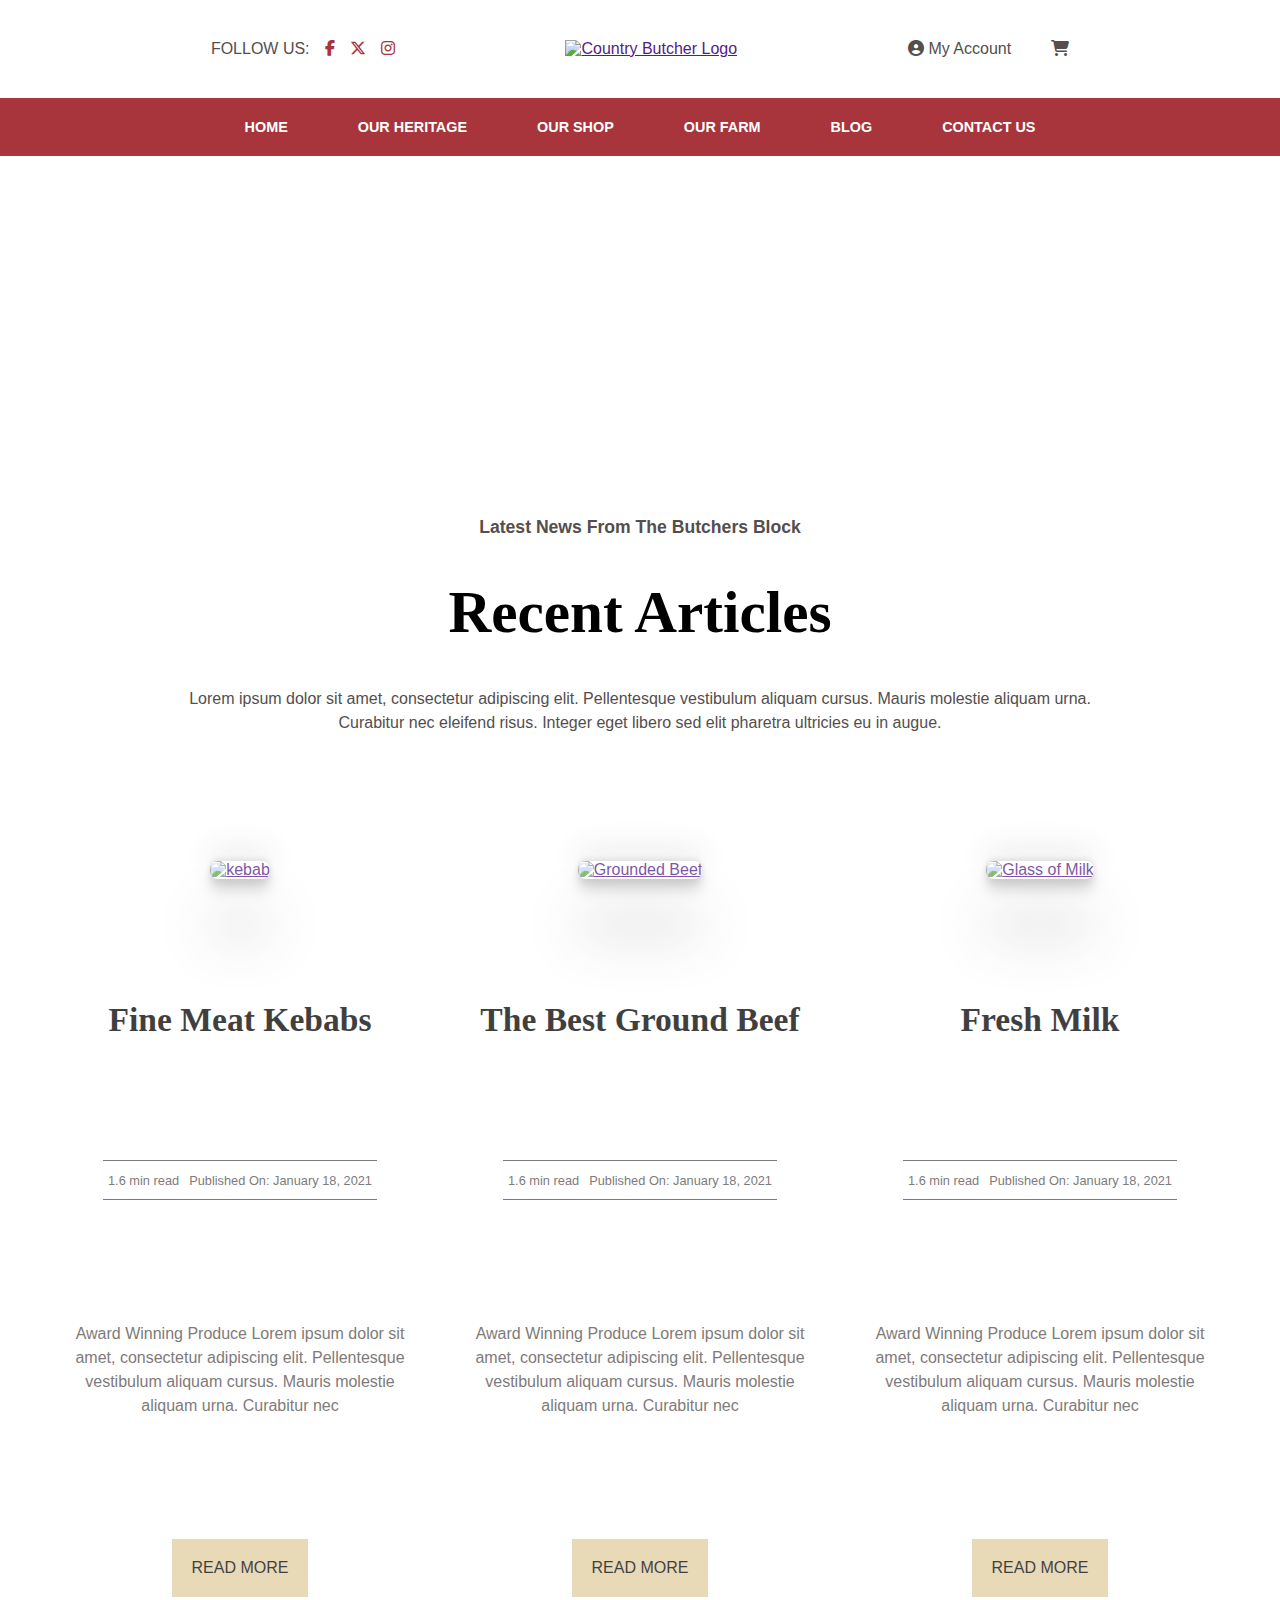
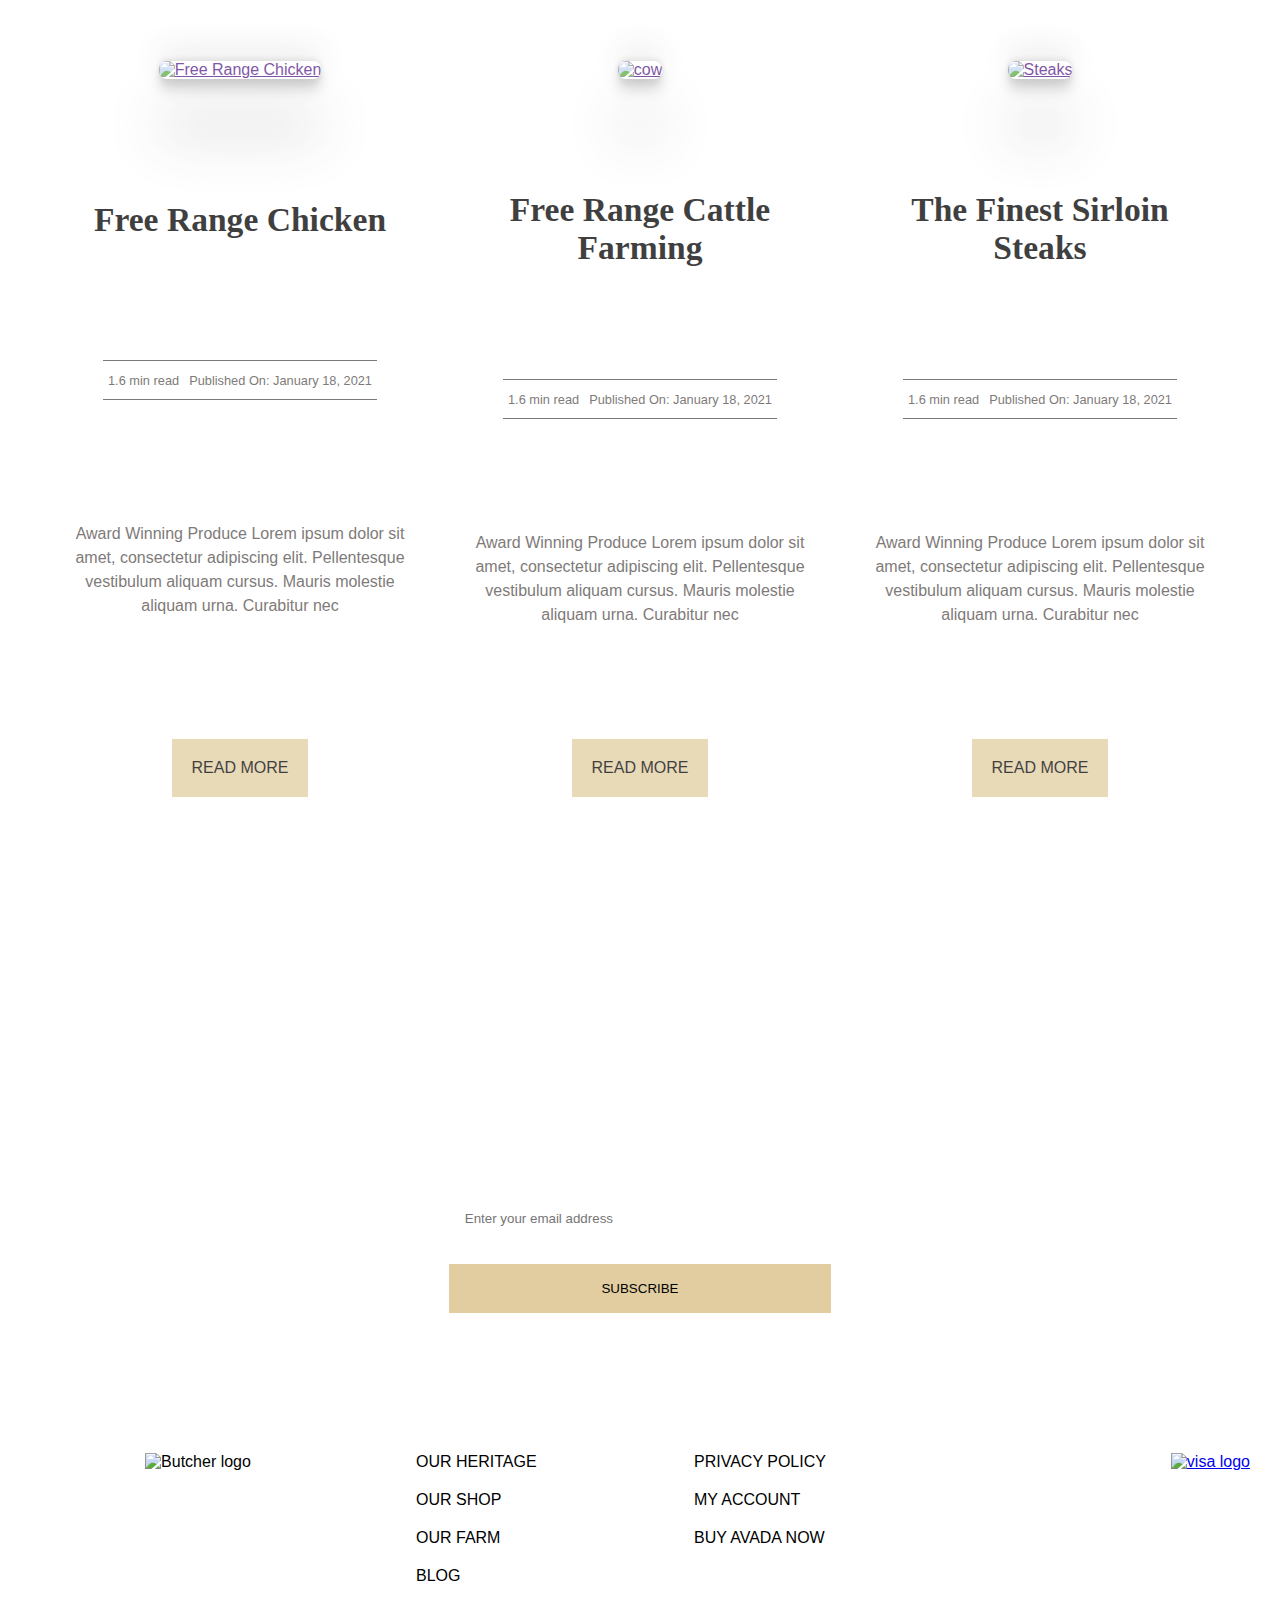
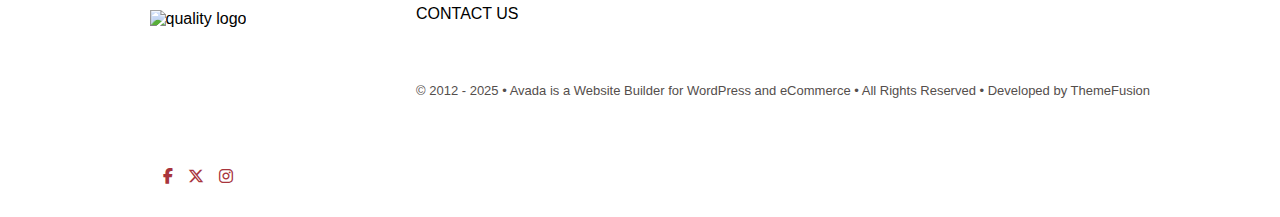
==== pages/blog.html @ 516064a2 "blog page added" ====
<!DOCTYPE html>
<html lang="en">
  <head>
    <meta charset="UTF-8" />
    <meta name="viewport" content="width=device-width, initial-scale=1.0" />
    <title>Blog - Avada Country Butcher</title>
    <link rel="stylesheet" href="../styles/animations.css" />
    <link rel="stylesheet" href="../styles/common.css" />
    <link rel="stylesheet" href="../styles/blog.css" />
    <link
      rel="stylesheet"
      href="https://cdnjs.cloudflare.com/ajax/libs/font-awesome/6.7.2/css/all.min.css"
    />
    <link rel="icon" href="../assets/country-butcher-fav.png" />
  </head>
  <body>
    <header class="main-header">
      <div class="header-social-section l2r animated">
        <span>FOLLOW US:</span>
        <div class="header-social-icons">
          <a href="" target="_blank"
            ><i class="fa-brands fa-facebook-f"></i>
          </a>
          <a href="" target="_blank"><i class="fa-brands fa-x-twitter"></i></a>
          <a href="" target="_blank"><i class="fa-brands fa-instagram"></i></a>
        </div>
      </div>
      <div class="header-logo t2b animated">
        <a href="">
          <img
            src="https://avada.website/country-butcher/wp-content/uploads/sites/154/2021/01/countrybutcher-logo@1x.png"
            alt="Country Butcher Logo"
          />
        </a>
      </div>
      <div class="header-account-cart r2l animated">
        <a href=""
          ><i class="fa fa-user-circle" aria-hidden="true"></i> My Account</a
        >
        <a href=""><i class="fa fa-shopping-cart" aria-hidden="true"></i></a>
      </div>
    </header>
    <nav class="navbar" id="navbar">
      <button class="menu-toggle"><i class="fa-solid fa-bars"></i></button>
      <ul class="nav-links b2t animated">
        <li><a href="#">HOME</a></li>
        <li><a href="#">OUR HERITAGE</a></li>
        <li><a href="#">OUR SHOP</a></li>
        <li><a href="#">OUR FARM</a></li>
        <li><a href="#">BLOG</a></li>
        <li><a href="#">CONTACT US</a></li>
      </ul>
    </nav>
    <main>
      <div class="hero">
        <div class="hero-content t2b animated">
          <span>Blog</span>
        </div>
      </div>
      <div class="article">
        <div class="text-wrapper">
          <span>Latest News From The Butchers Block</span>
          <strong>Recent Articles</strong>
          <p>
            Lorem ipsum dolor sit amet, consectetur adipiscing elit.
            Pellentesque vestibulum aliquam cursus. Mauris molestie aliquam
            urna. Curabitur nec eleifend risus. Integer eget libero sed elit
            pharetra ultricies eu in augue.
          </p>
        </div>
        <div class="items-wrapper">
          <div class="item item1">
            <div class="image-wrapper">
              <a href=""
                ><img
                  src="https://avada.website/country-butcher/wp-content/uploads/sites/154/2021/01/fine-meat-kebabs-400x300.jpg"
                  alt="kebab"
              /></a>
            </div>
            <a href="" class="title">Fine Meat Kebabs</a>
            <div class="info">
              <span class="time">1.6 min read</span
              ><span class="date">Published On: January 18, 2021</span>
            </div>
            <p>
              Award Winning Produce Lorem ipsum dolor sit amet, consectetur
              adipiscing elit. Pellentesque vestibulum aliquam cursus. Mauris
              molestie aliquam urna. Curabitur nec
            </p>
            <a href="" class="read-more">READ MORE</a>
          </div>
          <div class="item item2">
            <div class="image-wrapper">
              <a href=""
                ><img
                  src="https://avada.website/country-butcher/wp-content/uploads/sites/154/2021/01/best-ground-beef-400x300.jpg"
                  alt="Grounded Beef"
              /></a>
            </div>
            <a href="" class="title">The Best Ground Beef</a>
            <div class="info">
              <span class="time">1.6 min read</span
              ><span class="date">Published On: January 18, 2021</span>
            </div>
            <p>
              Award Winning Produce Lorem ipsum dolor sit amet, consectetur
              adipiscing elit. Pellentesque vestibulum aliquam cursus. Mauris
              molestie aliquam urna. Curabitur nec
            </p>
            <a href="" class="read-more">READ MORE</a>
          </div>
          <div class="item item3">
            <div class="image-wrapper">
              <a href=""
                ><img
                  src="https://avada.website/country-butcher/wp-content/uploads/sites/154/2021/01/fresh-milk-400x300.jpg"
                  alt="Glass of Milk"
              /></a>
            </div>
            <a href="" class="title">Fresh Milk</a>
            <div class="info">
              <span class="time">1.6 min read</span
              ><span class="date">Published On: January 18, 2021</span>
            </div>
            <p>
              Award Winning Produce Lorem ipsum dolor sit amet, consectetur
              adipiscing elit. Pellentesque vestibulum aliquam cursus. Mauris
              molestie aliquam urna. Curabitur nec
            </p>
            <a href="" class="read-more">READ MORE</a>
          </div>
          <div class="item item4">
            <div class="image-wrapper">
              <a href=""
                ><img
                  src="https://avada.website/country-butcher/wp-content/uploads/sites/154/2021/01/organic-free-range-chicken-400x300.jpg"
                  alt="Free Range Chicken"
              /></a>
            </div>
            <a href="" class="title">Free Range Chicken</a>
            <div class="info">
              <span class="time">1.6 min read</span
              ><span class="date">Published On: January 18, 2021</span>
            </div>
            <p>
              Award Winning Produce Lorem ipsum dolor sit amet, consectetur
              adipiscing elit. Pellentesque vestibulum aliquam cursus. Mauris
              molestie aliquam urna. Curabitur nec
            </p>
            <a href="" class="read-more">READ MORE</a>
          </div>
          <div class="item item5">
            <div class="image-wrapper">
              <a href=""
                ><img
                  src="https://avada.website/country-butcher/wp-content/uploads/sites/154/2021/01/cattle-farming-400x300.jpg"
                  alt="cow"
              /></a>
            </div>
            <a href="" class="title">Free Range Cattle Farming</a>
            <div class="info">
              <span class="time">1.6 min read</span
              ><span class="date">Published On: January 18, 2021</span>
            </div>
            <p>
              Award Winning Produce Lorem ipsum dolor sit amet, consectetur
              adipiscing elit. Pellentesque vestibulum aliquam cursus. Mauris
              molestie aliquam urna. Curabitur nec
            </p>
            <a href="" class="read-more">READ MORE</a>
          </div>
          <div class="item item6">
            <div class="image-wrapper">
              <a href=""
                ><img
                  src="https://avada.website/country-butcher/wp-content/uploads/sites/154/2021/01/sirloin-steak-400x300.jpg"
                  alt="Steaks"
              /></a>
            </div>
            <a href="" class="title">The Finest Sirloin Steaks</a>
            <div class="info">
              <span class="time">1.6 min read</span
              ><span class="date">Published On: January 18, 2021</span>
            </div>
            <p>
              Award Winning Produce Lorem ipsum dolor sit amet, consectetur
              adipiscing elit. Pellentesque vestibulum aliquam cursus. Mauris
              molestie aliquam urna. Curabitur nec
            </p>
            <a href="" class="read-more">READ MORE</a>
          </div>
        </div>
      </div>
      <div class="main-newsletter">
        <div class="texts t2b animated">
          <span>Fresh Offers In Your Inbox</span>
          <strong>Weekly Newsletter</strong>
          <p>
            Lorem ipsum dolor sit amet, consectetur adipiscing elit.
            Pellentesque vestibulum aliquam cursus. Mauris molestie aliquam
            urna. Curabitur nec eleifend risus.
          </p>
        </div>
        <div class="form-wrapper l2r animated">
          <form action="">
            <div class="form-control">
              <input type="email" placeholder="Enter your email address" />
            </div>
            <div class="form-control">
              <button type="submit">SUBSCRIBE</button>
            </div>
          </form>
        </div>
      </div>
    </main>
    <footer class="footer">
      <div class="footer-wrapper">
        <div class="wrap1 t2b animated">
          <div class="icons">
            <div class="logo1">
              <img
                src="https://avada.website/country-butcher/wp-content/uploads/sites/154/2021/01/countrybutcher-logo@1x.png"
                alt="Butcher logo"
              />
            </div>
            <div class="logo2">
              <img
                src="https://avada.website/country-butcher/wp-content/uploads/sites/154/2021/01/quality-badges.jpg"
                alt="quality logo"
              />
            </div>
            <div class="logo3">
              <div class="header-social-icons">
                <a href="" target="_blank"
                  ><i class="fa-brands fa-facebook-f"></i>
                </a>
                <a href="" target="_blank"
                  ><i class="fa-brands fa-x-twitter"></i
                ></a>
                <a href="" target="_blank"
                  ><i class="fa-brands fa-instagram"></i
                ></a>
              </div>
            </div>
          </div>
        </div>
        <div class="wrap2 r2l animated">
          <div class="inner-wrapper">
            <div class="links-container">
              <div class="links-wrapper1">
                <ul class="footer-links">
                  <li><a href="#">OUR HERITAGE</a></li>
                  <li><a href="#">OUR SHOP</a></li>
                  <li><a href="#">OUR FARM</a></li>
                  <li><a href="#">BLOG</a></li>
                  <li><a href="#">CONTACT US</a></li>
                </ul>
              </div>
              <div class="links-wrapper2">
                <ul class="footer-links">
                  <li><a href="#">PRIVACY POLICY</a></li>
                  <li><a href="#">MY ACCOUNT</a></li>
                  <li><a href="#">BUY AVADA NOW</a></li>
                </ul>
              </div>
              <div class="links-wrapper3">
                <a href="#"
                  ><img
                    src="https://avada.website/country-butcher/wp-content/uploads/sites/154/2021/01/footer-card-logos-200x72.jpg"
                    alt="visa logo"
                /></a>
              </div>
            </div>
            <div class="footer-text">
              <p>
                &copy; 2012 - 2025 • Avada is a Website Builder for WordPress
                and eCommerce • All Rights Reserved • Developed by ThemeFusion
              </p>
            </div>
          </div>
        </div>
      </div>
    </footer>
    <script src="../scripts/main.js"></script>
  </body>
</html>
---- styles/animations.css ----
.t2b.animated.show {
  animation: t2b 1.5s forwards;
  animation-iteration-count: 1;
}
.b2t.animated.show {
  animation: b2t 1.5s forwards;
  animation-iteration-count: 1;
}
.r2l.animated.show {
  animation: r2l 1.5s forwards;
  animation-iteration-count: 1;
}
.l2r.animated.show {
  animation: l2r 1.5s forwards;
  animation-iteration-count: 1;
}

@keyframes t2b {
  from {
    opacity: 0;
    transform: translateY(-40px);
  }
  to {
    opacity: 1;
    transform: translateY(0);
  }
}
@keyframes b2t {
  from {
    opacity: 0;
    transform: translateY(40px);
  }
  to {
    opacity: 1;
    transform: translateY(0);
  }
}
@keyframes r2l {
  from {
    opacity: 0;
    transform: translateX(40px);
  }
  to {
    opacity: 1;
    transform: translateX(0);
  }
}
@keyframes l2r {
  from {
    opacity: 0;
    transform: translateX(-40px);
  }
  to {
    opacity: 1;
    transform: translateX(0);
  }
}
---- styles/common.css ----
*,
*::before,
*::after {
  margin: 0;
  padding: 0;
  box-sizing: border-box;
}
:root {
  --red-theme: #a8343c;
  --lighter-dark-texts: #544e4c;
  --mustard: #e1cda0;
}
body {
  width: 100%;
  font-family: Arial, Helvetica, sans-serif;
  scroll-behavior: smooth;
}

.main-header {
  padding: 40px;
  width: 100%;
  height: auto;
  display: flex;
  flex-direction: row;
  justify-content: space-evenly;
  align-items: center;
}
.header-social-section {
  display: inline-flex;
  gap: 15px;
}
.header-social-section > span {
  color: var(--lighter-dark-texts);
}
.header-social-icons {
  display: inline-flex;
  gap: 15px;
}
.header-social-icons a {
  color: var(--red-theme);
  transition: 0.5s ease;
}
.header-social-icons a:hover {
  opacity: 0.3;
}
.header-account-cart {
  display: flex;
  flex-direction: row;
  gap: 40px;
}
.header-account-cart a {
  font-weight: lighter;
  text-decoration: none;
  color: var(--lighter-dark-texts);
  transition: 0.4s ease;
}
.header-account-cart a:hover {
  color: var(--red-theme);
}

nav {
  background: var(--red-theme);
  color: white;
  width: 100%;
  position: relative;
  display: flex;
  align-items: center;
  justify-content: center;
  overflow: hidden;
}
.sticky {
  position: fixed;
  top: 0;
  left: 0;
  width: 100%;
  box-shadow: 0px 4px 10px rgba(0, 0, 0, 0.2);
  z-index: 1000;
}
.menu-toggle {
  display: none;
  cursor: pointer;
  background: none;
  border: none;
  color: white;
  padding: 10px;
  font-size: 2em;
}
.nav-links {
  list-style: none;
  padding: 0;
  margin: 0;
  display: flex;
}
.nav-links li {
  margin: 0 15px;
  padding: 20px;
  cursor: pointer;
  transition: 0.5s ease;
}
.nav-links a {
  color: #ffffff;
  text-decoration: none;
  font-size: 0.9em;
  font-weight: bold;
  transition: 0.3s ease;
}
.nav-links li:hover a {
  color: var(--mustard);
}

.main-newsletter {
  width: 100%;
  padding: 70px 30px 65px;
  background-image: url("https://avada.website/country-butcher/wp-content/uploads/sites/154/2021/01/newsletter-background-image-scaled.jpg");
  background-position: center;

  display: flex;
  flex-direction: column;
  justify-content: center;
  align-items: center;
  text-align: center;
  gap: 15px;
}
.main-newsletter .texts {
  display: flex;
  flex-direction: column;
  gap: 15px;
  width: 100%;
}
.main-newsletter .texts span {
  font-weight: 550;
  padding: 5px 0px;
  color: #ffffff;
}
.main-newsletter .texts strong {
  font-size: 3em;
  font-family: "Times New Roman", Times, serif;
  padding: 5px 0px;
  font-weight: 550;
  color: #ffffff;
}
.main-newsletter .texts p {
  max-width: 50rem;
  line-height: 1.5em;
  padding: 5px 0px;
  color: #ffffff;
  text-align: center;
  align-self: center;
}

.main-newsletter .form-wrapper {
  display: flex;
  justify-content: center;
  width: 100%;
}
.main-newsletter .form-wrapper form {
  padding: 5px;
  width: 40%;
  min-width: 19rem;
}

.main-newsletter .form-wrapper form .form-control input {
  margin: 10px;
  padding: 0 16px;
  border: none;
  height: 3.1rem;
  width: 80%;
}
.main-newsletter .form-wrapper form .form-control input:focus {
  border: none;
  outline: none;
}
.main-newsletter .form-wrapper form .form-control button {
  width: 80%;
  margin: 10px;
  padding: 17px 40px;
  font-weight: 500;
  border: none;
  background-color: var(--mustard);
  transition: 0.5s ease;
  height: 3.1rem;
}

.main-newsletter .form-wrapper form .form-control button:hover {
  background-color: var(--red-theme);
  color: #ffffff;
}

.footer {
  display: flex;
  width: 100%;
  padding: 60px 30px;
  justify-content: center;
  align-items: center;
  height: 26.5rem;
}
.footer .footer-wrapper {
  display: grid;
  grid-template-columns: 3fr 7fr;
  height: 19rem;
  width: 78rem;
}
.footer .footer-wrapper .wrap1 {
  width: 100%;
  height: 100%;
  padding-right: 30px;
}
.footer .footer-wrapper .wrap1 .icons {
  display: flex;
  flex-direction: column;
  width: 100%;
  height: 100%;
  justify-content: space-between;
  align-items: center;
}
.footer .footer-wrapper .wrap1 .icons > * > img {
  max-width: 16.5rem;
}
.footer .footer-wrapper .wrap1 .icons .logo1 img {
  max-width: 11rem;
}
.footer .footer-wrapper .wrap1 .icons .logo2 img {
  max-width: 15rem;
}
.footer .footer-wrapper .wrap2 {
  width: 100%;
  height: 100%;
  display: grid;
  grid-template-rows: 6fr 1fr;
}
.footer .footer-wrapper .wrap2 .inner-wrapper {
  display: grid;
  grid-template-rows: 2fr 1fr;
  padding-left: 20px;
}
.footer .footer-wrapper .wrap2 .inner-wrapper .links-container {
  display: grid;
  grid-template-columns: 1fr 1fr 1fr;
}
.footer .footer-wrapper .wrap2 .inner-wrapper .links-container .links-wrapper3 {
  display: flex;
  align-items: start;
  justify-content: flex-end;
}
.footer
  .footer-wrapper
  .wrap2
  .inner-wrapper
  .links-container
  .links-wrapper3
  img {
  width: 130px;
}
.footer-links a {
  text-decoration: none;
  font-family: Arial, Helvetica, sans-serif;
  font-weight: 12px;
  color: #000000;
  transition: 0.5s ease;
}
.footer-links a:hover {
  color: var(--red-theme);
}
.footer-links li {
  list-style: none;
  padding: 0px 0px 20px;
}
.footer-text {
  padding: 10px 0px;
  display: flex;
  justify-content: flex-start;
  align-items: center;
  font-size: 13px;
  color: var(--lighter-dark-texts);
  font-weight: lighter;
}
@media only screen and (max-width: 880px) {
  .main-header {
    padding: 30px 40px;
    flex-direction: column;
    gap: 50px;
  }
  .header-account-cart {
    order: 1;
    width: 100%;
    justify-content: space-between;
  }
  .header-logo {
    order: 2;
  }
  .header-logo img {
    width: 168px;
    height: auto;
  }
  .header-social-section {
    display: none;
  }
  nav {
    flex-direction: column;
    align-items: flex-end;
    padding: 0;
  }
  .menu-toggle {
    display: block;
  }
  .nav-links {
    display: none;
    flex-direction: column;
    background: var(--red-theme);
    width: 100%;
    text-align: left;
    background-color: #ffffff;
  }
  .nav-links.active {
    display: flex;
  }
  .nav-links li {
    margin: 0;
    padding: 20px;
    border-bottom: 1px solid #544e4c34;
  }
  .nav-links li a {
    color: #000000;
    font-weight: lighter;
  }
  .nav-links li:hover {
    background-color: var(--red-theme);
  }
  .nav-links li:hover a {
    color: #ffffff;
  }
  .nav-links:last-child {
    border: none;
  }
}
@media only screen and (max-width: 770px) {
  .footer .footer-wrapper {
    display: flex;
    flex-direction: column;
    align-items: center;
    justify-content: center;
    text-align: center;
  }
  .links-wrapper1,
  .links-wrapper2 {
    display: none;
  }
  .footer .footer-wrapper .wrap1 {
    padding: 20px;
  }
  .footer .footer-wrapper .wrap1 .icons {
    justify-content: center;
    gap: 30px;
  }
  .footer,
  .footer .footer-wrapper {
    height: auto;
    padding-bottom: 0;
  }
  .footer .footer-wrapper .wrap2 .inner-wrapper .links-container {
    width: 100%;
    display: flex;
    justify-content: center;
    align-items: center;
  }
  .footer
    .footer-wrapper
    .wrap2
    .inner-wrapper
    .links-container
    .links-wrapper3 {
    width: 100%;
    align-items: center;
    justify-content: center;
  }
}
---- styles/blog.css ----
*,
*::before,
*::after {
  margin: 0;
  padding: 0;
  box-sizing: border-box;
}
:root {
  --red-theme: #a8343c;
  --lighter-dark-texts: #544e4c;
  --mustard: #e1cda0;
  --grass: #f3f1ec;
}
body {
  width: 100%;
  font-family: Arial, Helvetica, sans-serif;
  scroll-behavior: smooth;
}
.main {
  width: 100%;
}
.hero {
  width: 100%;
  height: 15.688rem;
  padding: 80px 30px;
  display: flex;
  justify-content: center;
  align-items: center;
  background-image: url("https://avada.website/country-butcher/wp-content/uploads/sites/154/2021/01/newsletter-background-image-scaled.jpg");
  background-size: cover;
  background-repeat: repeat-x;
}
.hero .hero-content {
  text-align: center;
  color: #ffffff;
  font-size: 3.7rem;
  font-family: "Times New Roman", Times, serif;
  font-weight: bold;
}
.article {
  width: 100%;
  padding: 90px 30px;
  display: flex;
  justify-content: center;
  align-items: center;
  flex-direction: column;
  gap: 80px;
}
.article .text-wrapper {
  margin: 20px 0 20px;
  display: flex;
  flex-direction: column;
  justify-content: center;
  align-items: center;
  text-align: center;
  gap: 40px;
  max-width: 58rem;
}

.article .text-wrapper > span {
  font-size: 1.1rem;
  font-weight: 550;
  color: var(--lighter-dark-texts);
}

.article .text-wrapper > strong {
  font-size: 3.7rem;
  font-family: "Times New Roman", Times, serif;
}

.article .text-wrapper > p {
  line-height: 1.5rem;
  color: var(--lighter-dark-texts);
}
.article .items-wrapper {
  display: flex;
  align-items: center;
  justify-content: center;
  flex-wrap: wrap;
  gap: 2rem;
  padding: 10px;
  max-width: 78rem;
}
.article .item {
  padding: 1rem;
  text-align: center;
  display: flex;
  flex-direction: column;
  align-items: center;
  justify-content: space-between;
  max-width: 23rem;
  height: 48rem;
  opacity: 0.75;
  transition: 0.5s ease;
}
.article .item:hover {
  opacity: 1;
}
.article .item .image-wrapper {
  width: 100%;
}

.article .item .image-wrapper img {
  width: 100%;
  border-radius: 8px;
  box-shadow: rgba(0, 0, 0, 0.25) 0px 54px 55px,
    rgba(0, 0, 0, 0.12) 0px -12px 30px, rgba(0, 0, 0, 0.12) 0px 4px 6px,
    rgba(0, 0, 0, 0.17) 0px 12px 13px, rgba(0, 0, 0, 0.09) 0px -3px 5px;
}
.article .item .title {
  text-decoration: none;
  font-size: 2.1rem;
  font-family: "Times New Roman", Times, serif;
  font-weight: 600;
  color: #000000;
  transition: 0.5s ease;
}
.article .item .title:hover {
  color: var(--red-theme);
}
.article .item .info {
  padding: 10px 0;
  border: 1px solid var(--lighter-dark-texts);
  border-left: none;
  border-right: none;
}
.article .item .info span {
  padding: 5px;
  font-size: 0.8rem;
  color: var(--lighter-dark-texts);
}
.article .item p {
  color: var(--lighter-dark-texts);
  line-height: 1.5rem;
}
.article .item .read-more {
  text-decoration: none;
  padding: 1.25rem;
  background-color: var(--mustard);
  max-width: 9.75rem;
  transition: 0.5s ease;
  color: #000000;
}
.article .item .read-more:hover {
  color: #ffffff;
  background-color: var(--red-theme);
}
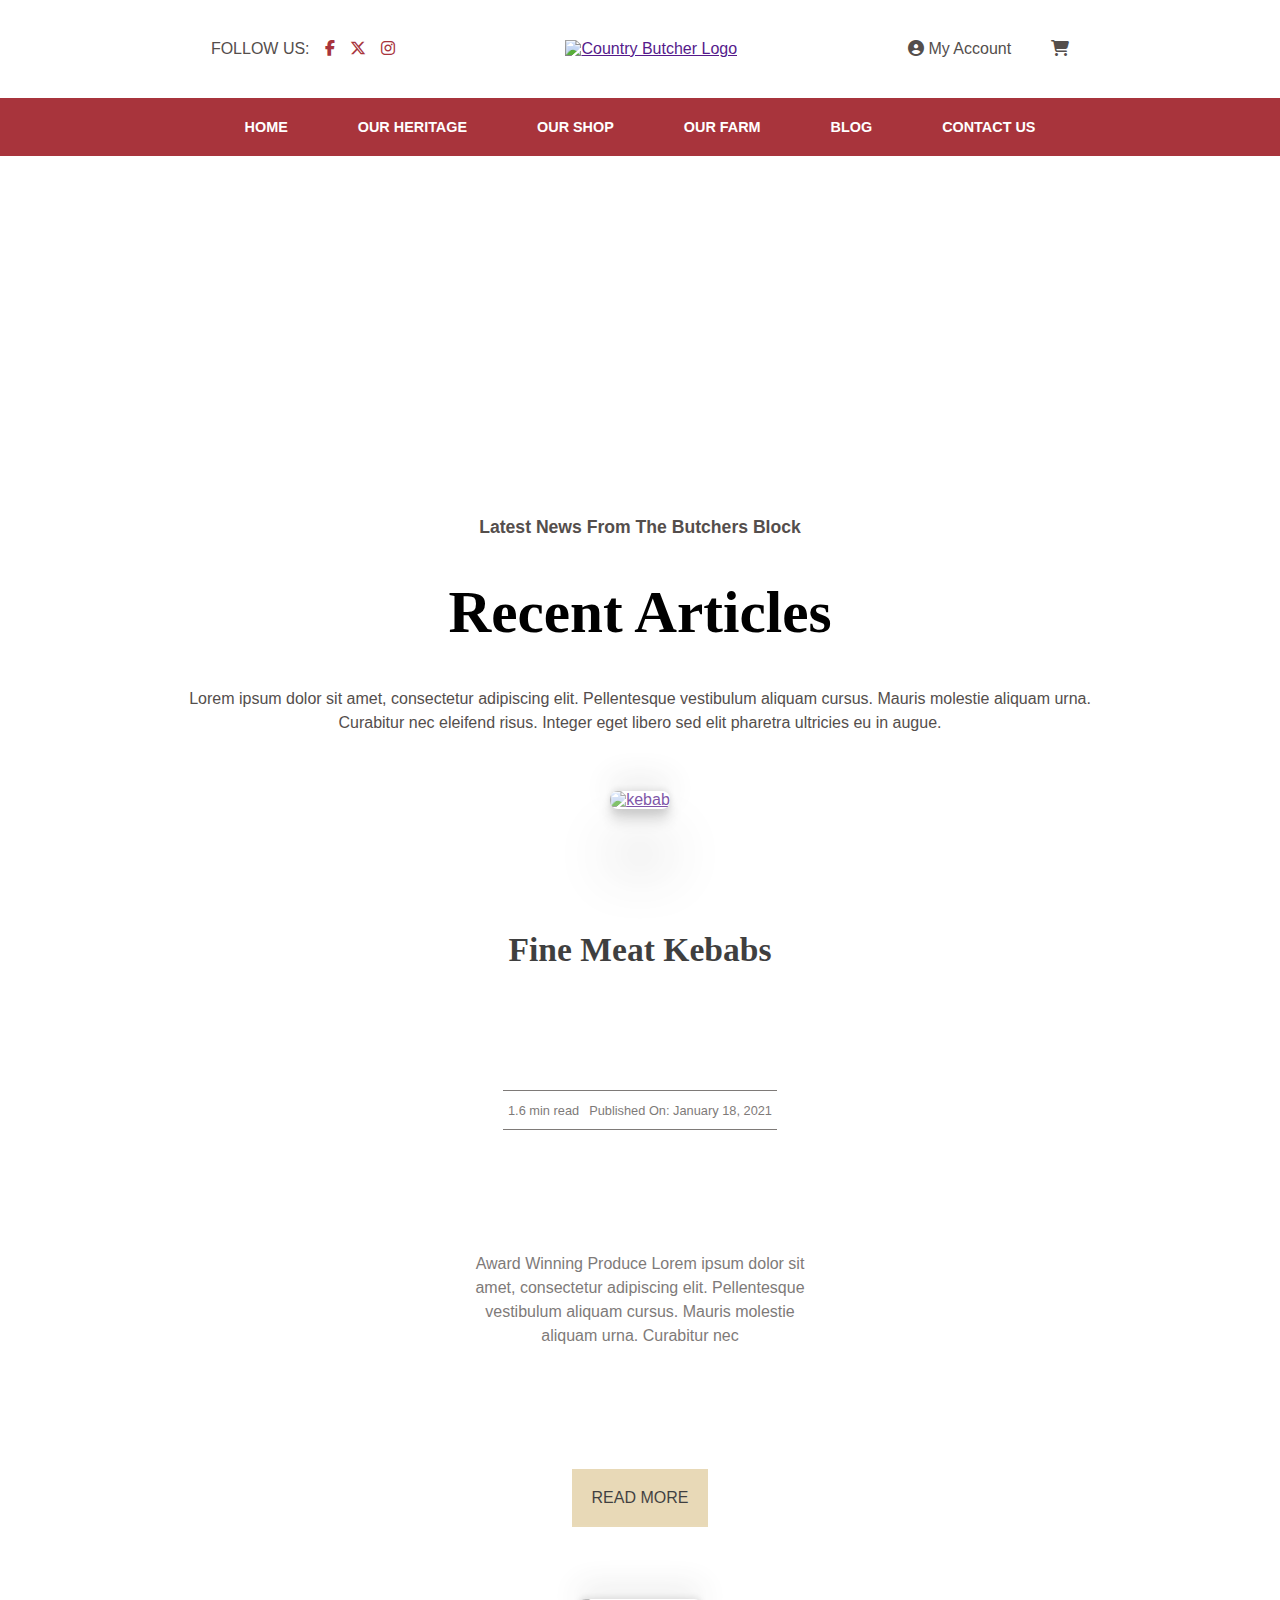
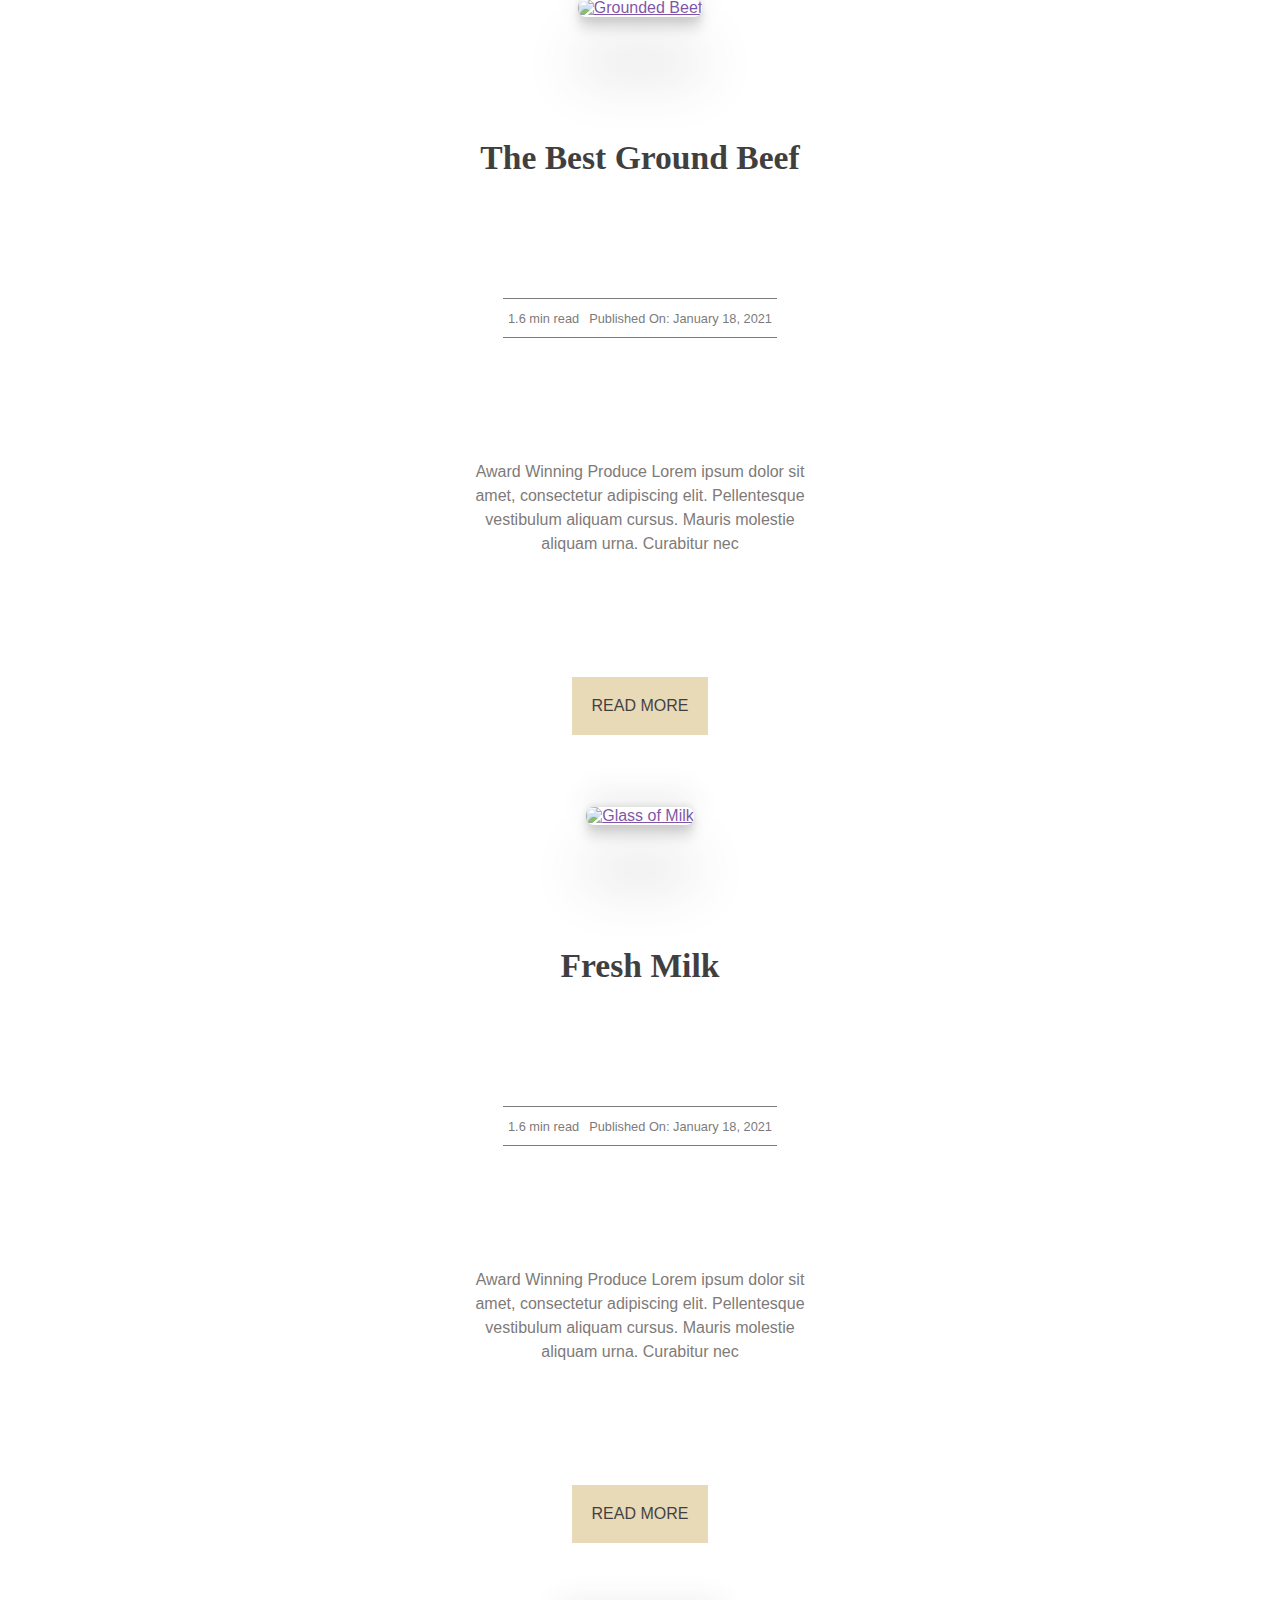
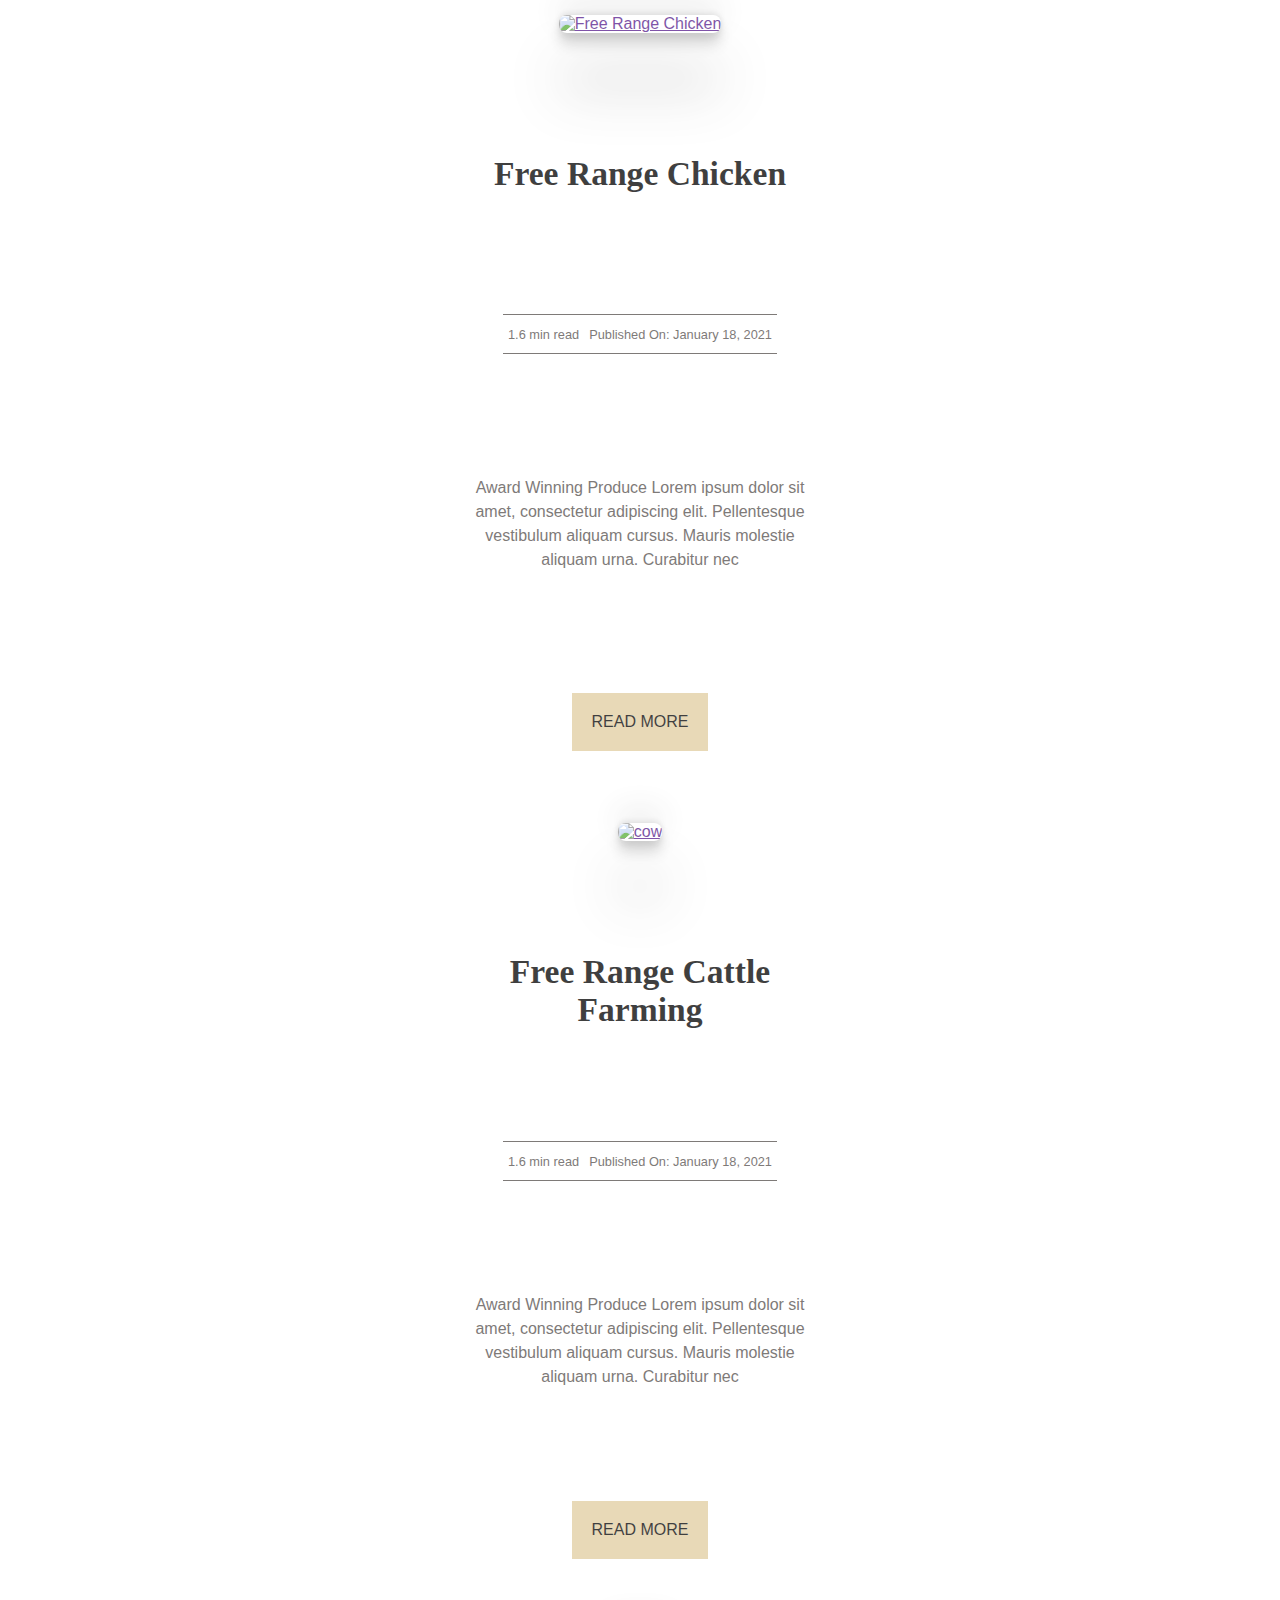
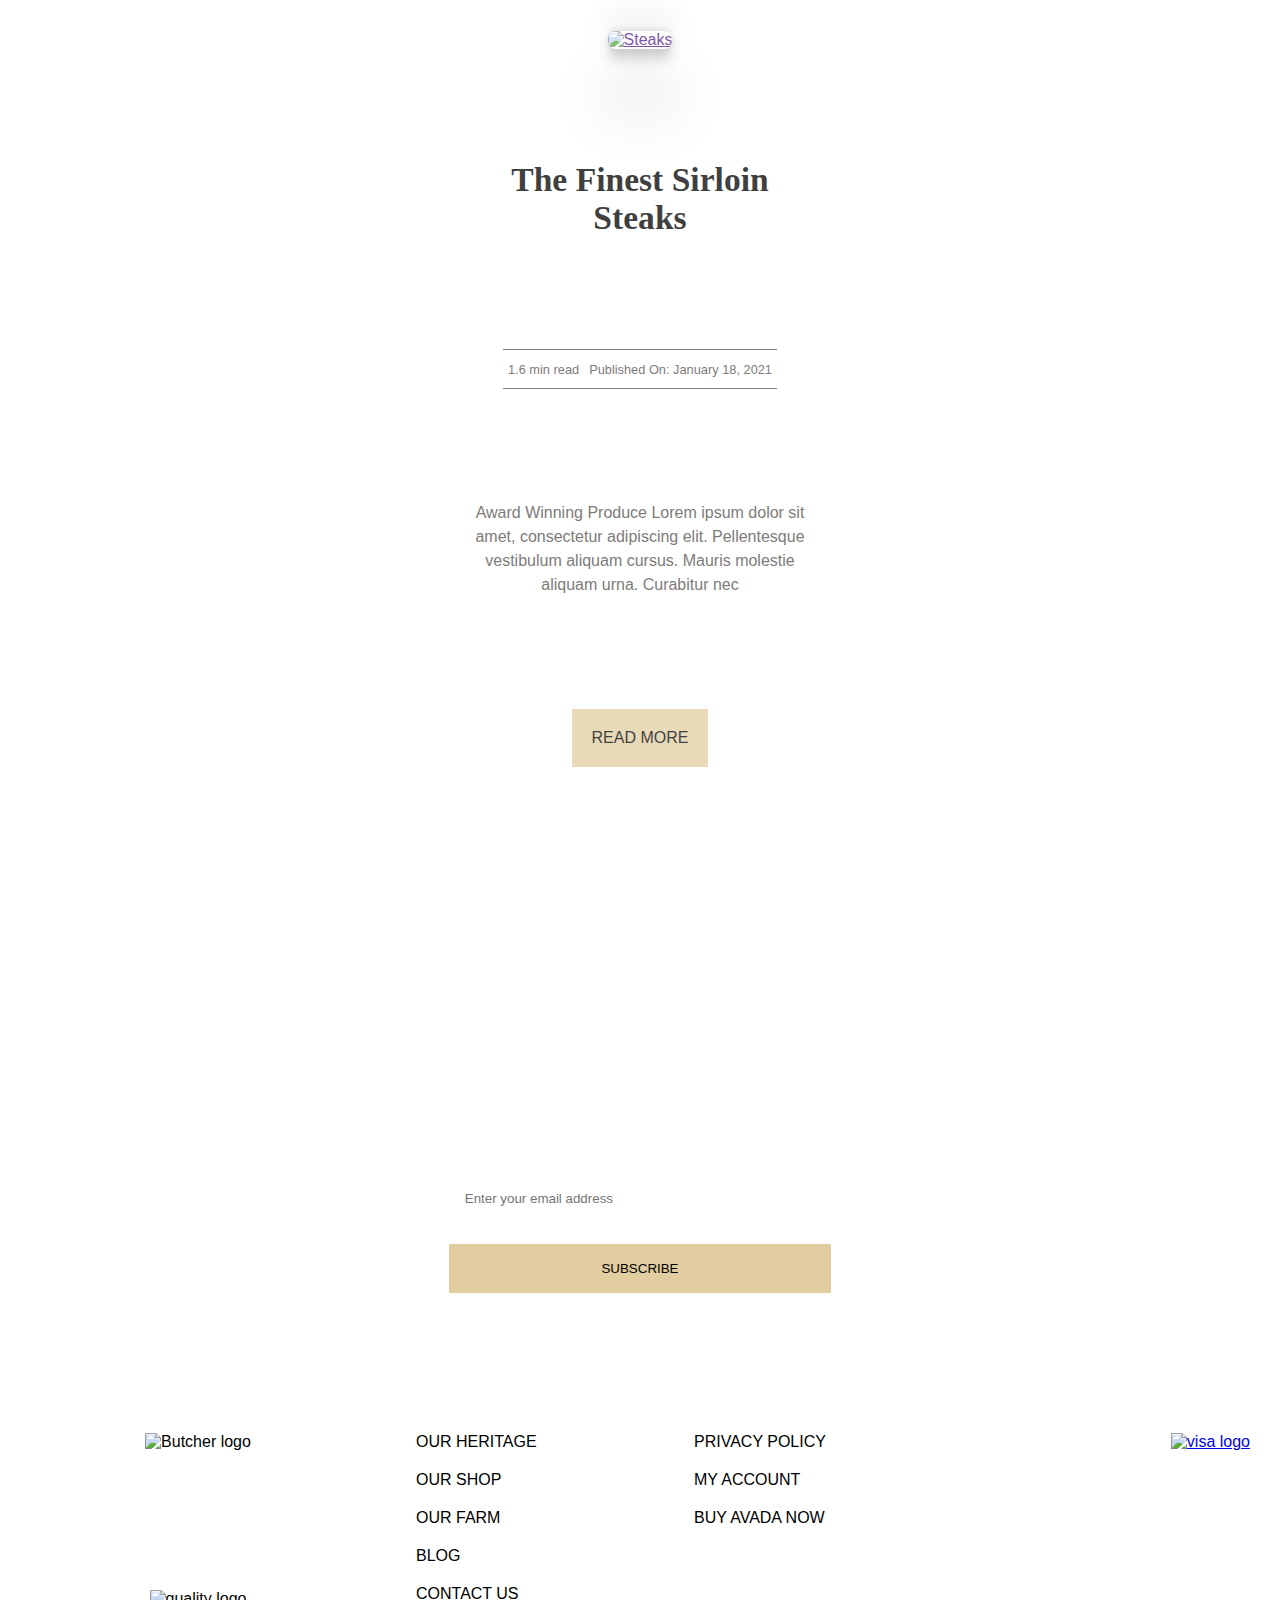
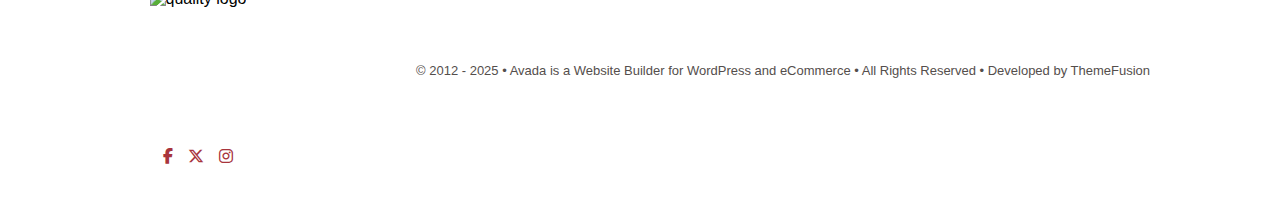
==== commit 283098d0: "blog page article section animated" ====
--- a/pages/blog.html
+++ b/pages/blog.html
@@ -59,135 +59,134 @@
       </div>
       <div class="article">
         <div class="text-wrapper">
-          <span>Latest News From The Butchers Block</span>
-          <strong>Recent Articles</strong>
-          <p>
+          <span class="t2b animated">Latest News From The Butchers Block</span>
+          <strong class="t2b animated">Recent Articles</strong>
+          <p class="t2b animated">
             Lorem ipsum dolor sit amet, consectetur adipiscing elit.
             Pellentesque vestibulum aliquam cursus. Mauris molestie aliquam
             urna. Curabitur nec eleifend risus. Integer eget libero sed elit
             pharetra ultricies eu in augue.
           </p>
-        </div>
-        <div class="items-wrapper">
+        </divb2t      <div class="items-wrapper">
           <div class="item item1">
-            <div class="image-wrapper">
+            <div class="image-wrapper b2t animated">
               <a href=""
                 ><img
                   src="https://avada.website/country-butcher/wp-content/uploads/sites/154/2021/01/fine-meat-kebabs-400x300.jpg"
                   alt="kebab"
               /></a>
             </div>
-            <a href="" class="title">Fine Meat Kebabs</a>
-            <div class="info">
-              <span class="time">1.6 min read</span
-              ><span class="date">Published On: January 18, 2021</span>
-            </div>
-            <p>
-              Award Winning Produce Lorem ipsum dolor sit amet, consectetur
-              adipiscing elit. Pellentesque vestibulum aliquam cursus. Mauris
-              molestie aliquam urna. Curabitur nec
-            </p>
-            <a href="" class="read-more">READ MORE</a>
+            <a href="" class="title b2t animated">Fine Meat Kebabs</a>
+            <div class="info b2t animated">
+              <span class="time">1.6 min read</span
+              ><span class="date">Published On: January 18, 2021</span>
+            </div>
+            <p class="b2t animated">
+              Award Winning Produce Lorem ipsum dolor sit amet, consectetur
+              adipiscing elit. Pellentesque vestibulum aliquam cursus. Mauris
+              molestie aliquam urna. Curabitur nec
+            </p>
+            <a href="" class="read-more b2t animated">READ MORE</a>
           </div>
           <div class="item item2">
-            <div class="image-wrapper">
+            <div class="image-wrapper b2t animated">
               <a href=""
                 ><img
                   src="https://avada.website/country-butcher/wp-content/uploads/sites/154/2021/01/best-ground-beef-400x300.jpg"
                   alt="Grounded Beef"
               /></a>
             </div>
-            <a href="" class="title">The Best Ground Beef</a>
-            <div class="info">
-              <span class="time">1.6 min read</span
-              ><span class="date">Published On: January 18, 2021</span>
-            </div>
-            <p>
-              Award Winning Produce Lorem ipsum dolor sit amet, consectetur
-              adipiscing elit. Pellentesque vestibulum aliquam cursus. Mauris
-              molestie aliquam urna. Curabitur nec
-            </p>
-            <a href="" class="read-more">READ MORE</a>
+            <a href="" class="title b2t animated">The Best Ground Beef</a>
+            <div class="info b2t animated">
+              <span class="time">1.6 min read</span
+              ><span class="date">Published On: January 18, 2021</span>
+            </div>
+            <p class="b2t animated">
+              Award Winning Produce Lorem ipsum dolor sit amet, consectetur
+              adipiscing elit. Pellentesque vestibulum aliquam cursus. Mauris
+              molestie aliquam urna. Curabitur nec
+            </p>
+            <a href="" class="read-more b2t animated">READ MORE</a>
           </div>
           <div class="item item3">
-            <div class="image-wrapper">
+            <div class="image-wrapper b2t animated">
               <a href=""
                 ><img
                   src="https://avada.website/country-butcher/wp-content/uploads/sites/154/2021/01/fresh-milk-400x300.jpg"
                   alt="Glass of Milk"
               /></a>
             </div>
-            <a href="" class="title">Fresh Milk</a>
-            <div class="info">
-              <span class="time">1.6 min read</span
-              ><span class="date">Published On: January 18, 2021</span>
-            </div>
-            <p>
-              Award Winning Produce Lorem ipsum dolor sit amet, consectetur
-              adipiscing elit. Pellentesque vestibulum aliquam cursus. Mauris
-              molestie aliquam urna. Curabitur nec
-            </p>
-            <a href="" class="read-more">READ MORE</a>
+            <a href="" class="title b2t animated">Fresh Milk</a>
+            <div class="info b2t animated">
+              <span class="time">1.6 min read</span
+              ><span class="date">Published On: January 18, 2021</span>
+            </div>
+            <p class="b2t animated">
+              Award Winning Produce Lorem ipsum dolor sit amet, consectetur
+              adipiscing elit. Pellentesque vestibulum aliquam cursus. Mauris
+              molestie aliquam urna. Curabitur nec
+            </p>
+            <a href="" class="read-more b2t animated">READ MORE</a>
           </div>
           <div class="item item4">
-            <div class="image-wrapper">
+            <div class="image-wrapper b2t animated">
               <a href=""
                 ><img
                   src="https://avada.website/country-butcher/wp-content/uploads/sites/154/2021/01/organic-free-range-chicken-400x300.jpg"
                   alt="Free Range Chicken"
               /></a>
             </div>
-            <a href="" class="title">Free Range Chicken</a>
-            <div class="info">
-              <span class="time">1.6 min read</span
-              ><span class="date">Published On: January 18, 2021</span>
-            </div>
-            <p>
-              Award Winning Produce Lorem ipsum dolor sit amet, consectetur
-              adipiscing elit. Pellentesque vestibulum aliquam cursus. Mauris
-              molestie aliquam urna. Curabitur nec
-            </p>
-            <a href="" class="read-more">READ MORE</a>
+            <a href="" class="title b2t animated">Free Range Chicken</a>
+            <div class="info b2t animated">
+              <span class="time">1.6 min read</span
+              ><span class="date">Published On: January 18, 2021</span>
+            </div>
+            <p class="b2t animated">
+              Award Winning Produce Lorem ipsum dolor sit amet, consectetur
+              adipiscing elit. Pellentesque vestibulum aliquam cursus. Mauris
+              molestie aliquam urna. Curabitur nec
+            </p>
+            <a href="" class="read-more b2t animated">READ MORE</a>
           </div>
           <div class="item item5">
-            <div class="image-wrapper">
+            <div class="image-wrapper b2t animated">
               <a href=""
                 ><img
                   src="https://avada.website/country-butcher/wp-content/uploads/sites/154/2021/01/cattle-farming-400x300.jpg"
                   alt="cow"
               /></a>
             </div>
-            <a href="" class="title">Free Range Cattle Farming</a>
-            <div class="info">
-              <span class="time">1.6 min read</span
-              ><span class="date">Published On: January 18, 2021</span>
-            </div>
-            <p>
-              Award Winning Produce Lorem ipsum dolor sit amet, consectetur
-              adipiscing elit. Pellentesque vestibulum aliquam cursus. Mauris
-              molestie aliquam urna. Curabitur nec
-            </p>
-            <a href="" class="read-more">READ MORE</a>
+            <a href="" class="title b2t animated">Free Range Cattle Farming</a>
+            <div class="info b2t animated">
+              <span class="time">1.6 min read</span
+              ><span class="date">Published On: January 18, 2021</span>
+            </div>
+            <p class="b2t animated">
+              Award Winning Produce Lorem ipsum dolor sit amet, consectetur
+              adipiscing elit. Pellentesque vestibulum aliquam cursus. Mauris
+              molestie aliquam urna. Curabitur nec
+            </p>
+            <a href="" class="read-more b2t animated">READ MORE</a>
           </div>
           <div class="item item6">
-            <div class="image-wrapper">
+            <div class="image-wrapper b2t animated">
               <a href=""
                 ><img
                   src="https://avada.website/country-butcher/wp-content/uploads/sites/154/2021/01/sirloin-steak-400x300.jpg"
                   alt="Steaks"
               /></a>
             </div>
-            <a href="" class="title">The Finest Sirloin Steaks</a>
-            <div class="info">
-              <span class="time">1.6 min read</span
-              ><span class="date">Published On: January 18, 2021</span>
-            </div>
-            <p>
-              Award Winning Produce Lorem ipsum dolor sit amet, consectetur
-              adipiscing elit. Pellentesque vestibulum aliquam cursus. Mauris
-              molestie aliquam urna. Curabitur nec
-            </p>
-            <a href="" class="read-more">READ MORE</a>
+            <a href="" class="title b2t animated">The Finest Sirloin Steaks</a>
+            <div class="info b2t animated">
+              <span class="time">1.6 min read</span
+              ><span class="date">Published On: January 18, 2021</span>
+            </div>
+            <p class="b2t animated">
+              Award Winning Produce Lorem ipsum dolor sit amet, consectetur
+              adipiscing elit. Pellentesque vestibulum aliquam cursus. Mauris
+              molestie aliquam urna. Curabitur nec
+            </p>
+            <a href="" class="read-more b2t animated">READ MORE</a>
           </div>
         </div>
       </div>
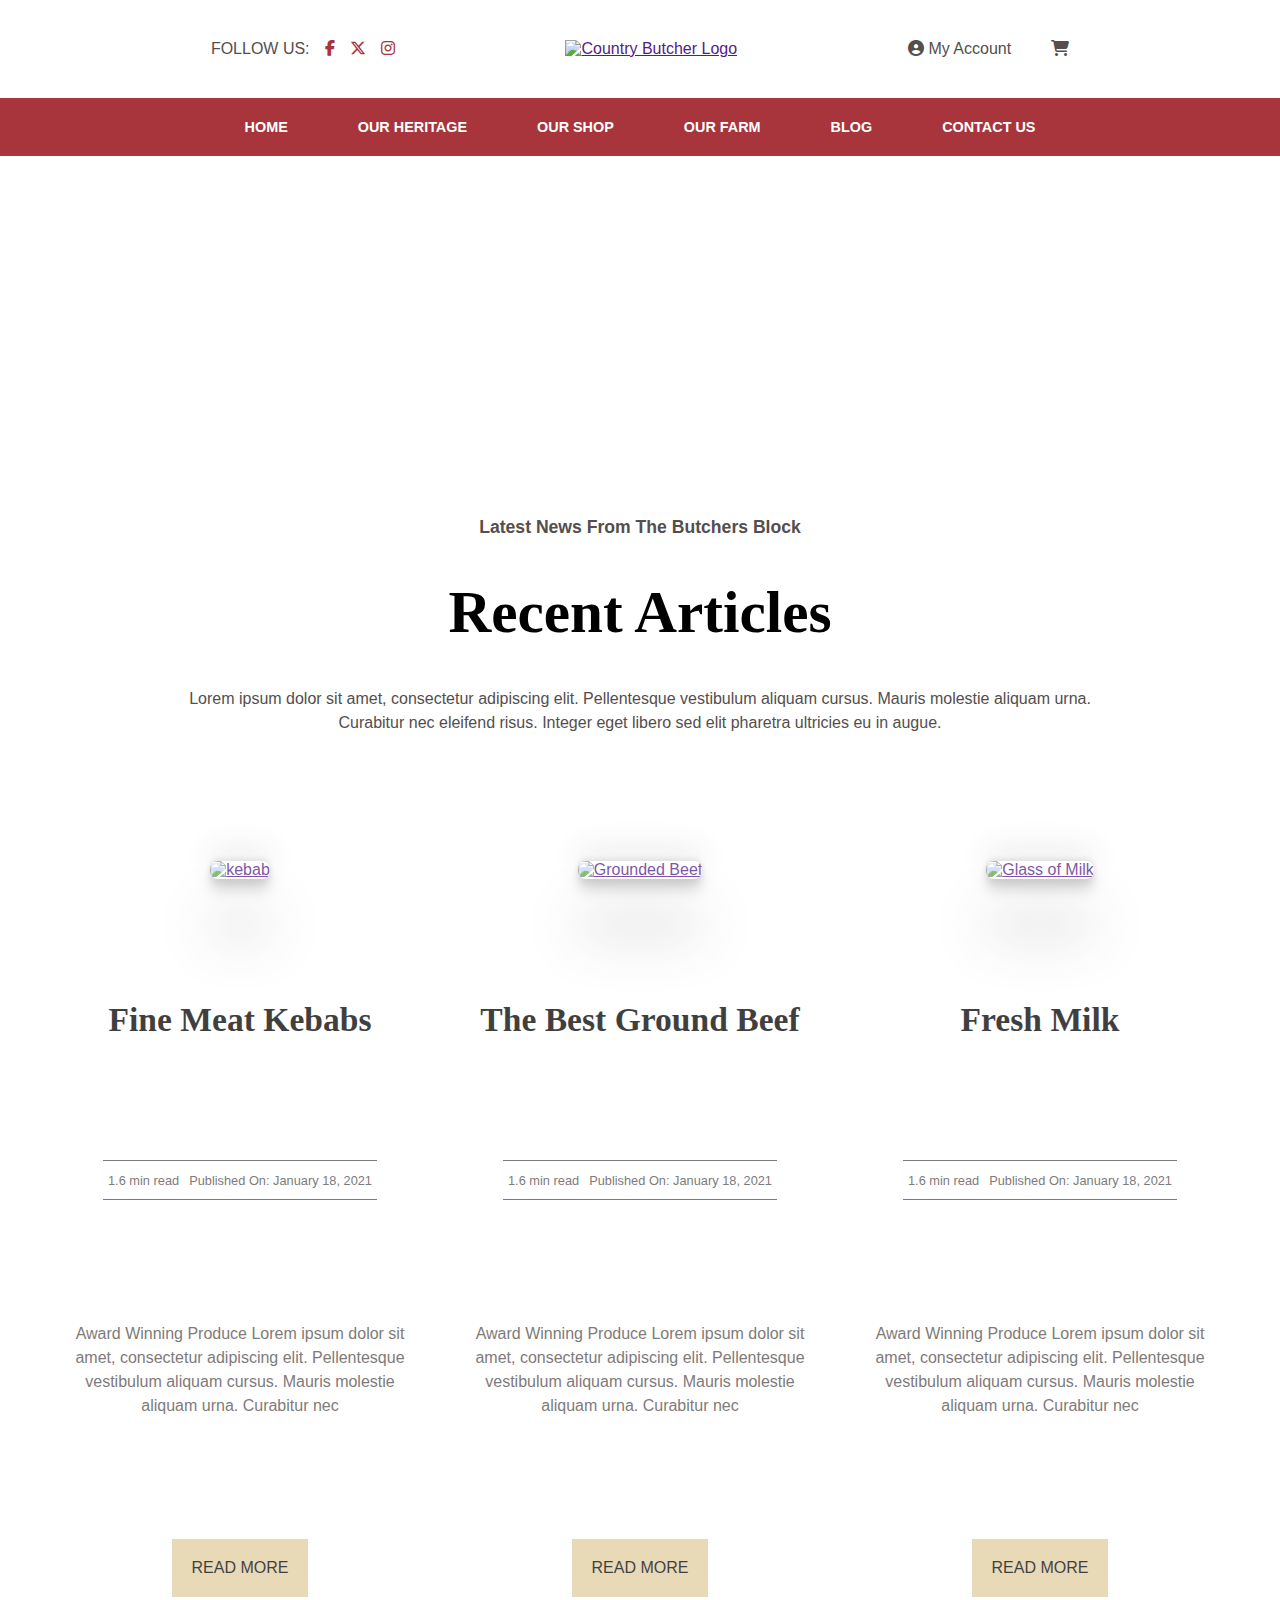
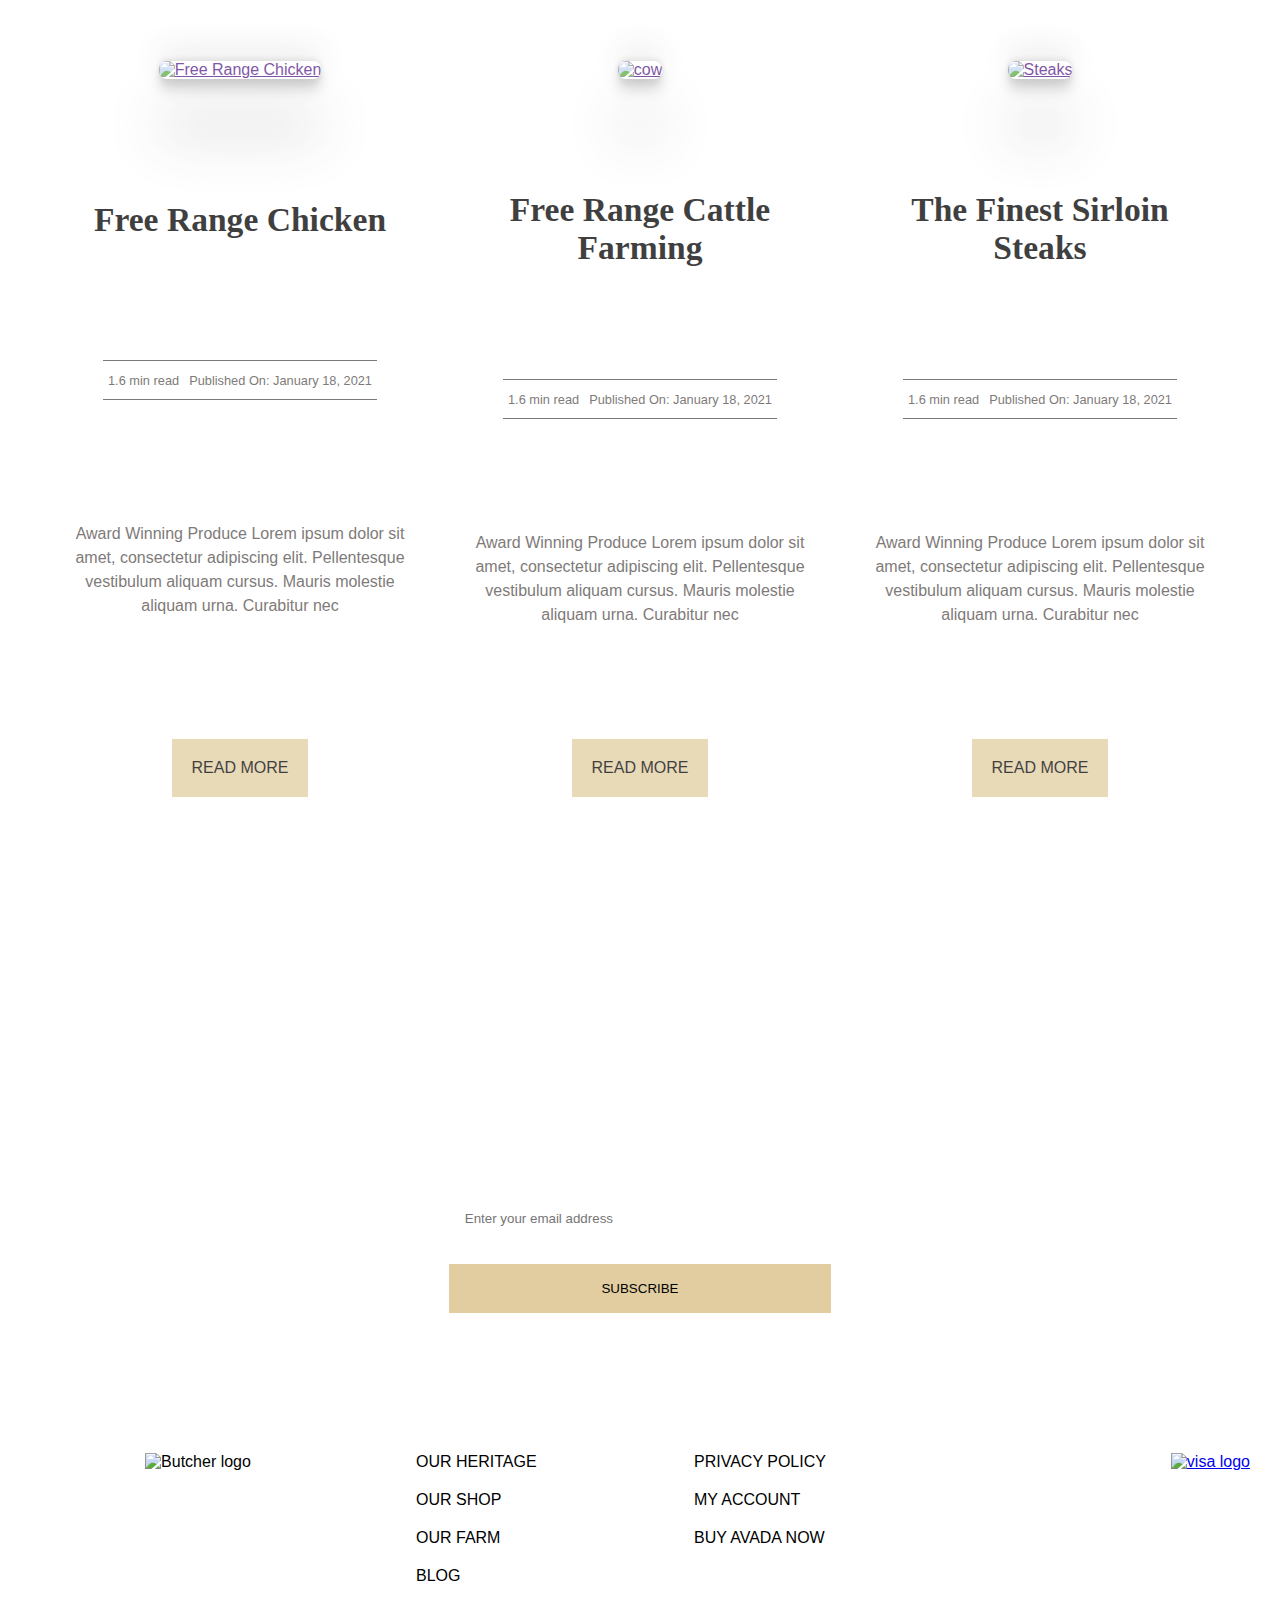
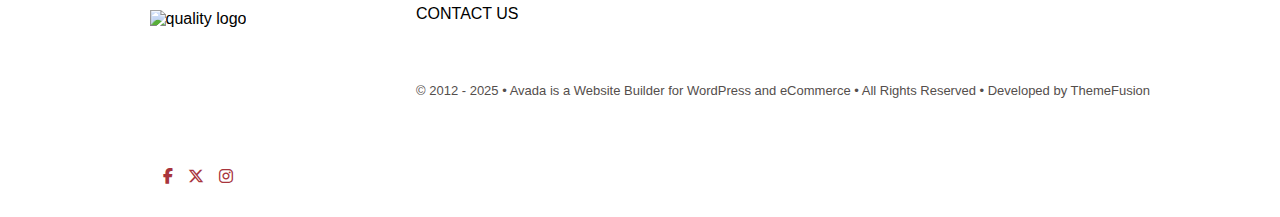
==== commit f13b0d3d: "blog.html modified" ====
--- a/pages/blog.html
+++ b/pages/blog.html
@@ -67,7 +67,8 @@
             urna. Curabitur nec eleifend risus. Integer eget libero sed elit
             pharetra ultricies eu in augue.
           </p>
-        </divb2t      <div class="items-wrapper">
+        </div>
+        <div class="items-wrapper">
           <div class="item item1">
             <div class="image-wrapper b2t animated">
               <a href=""
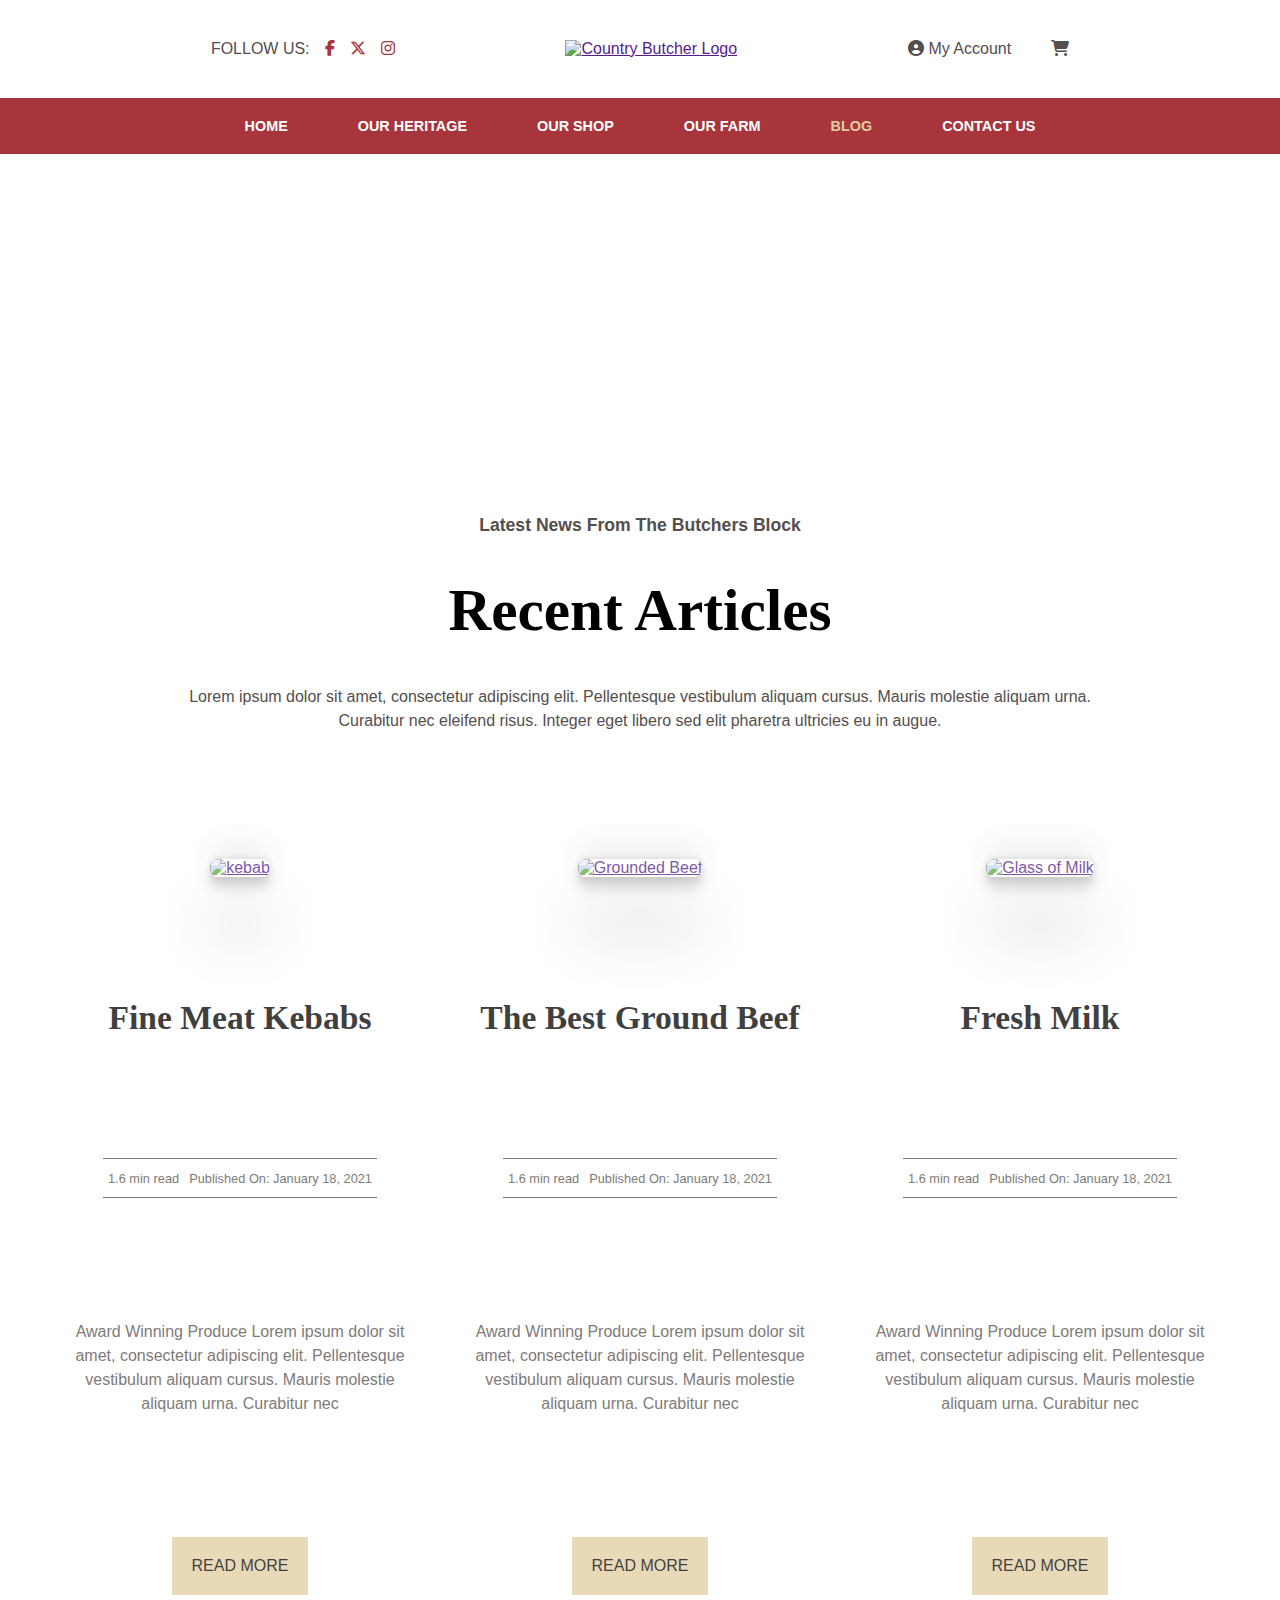
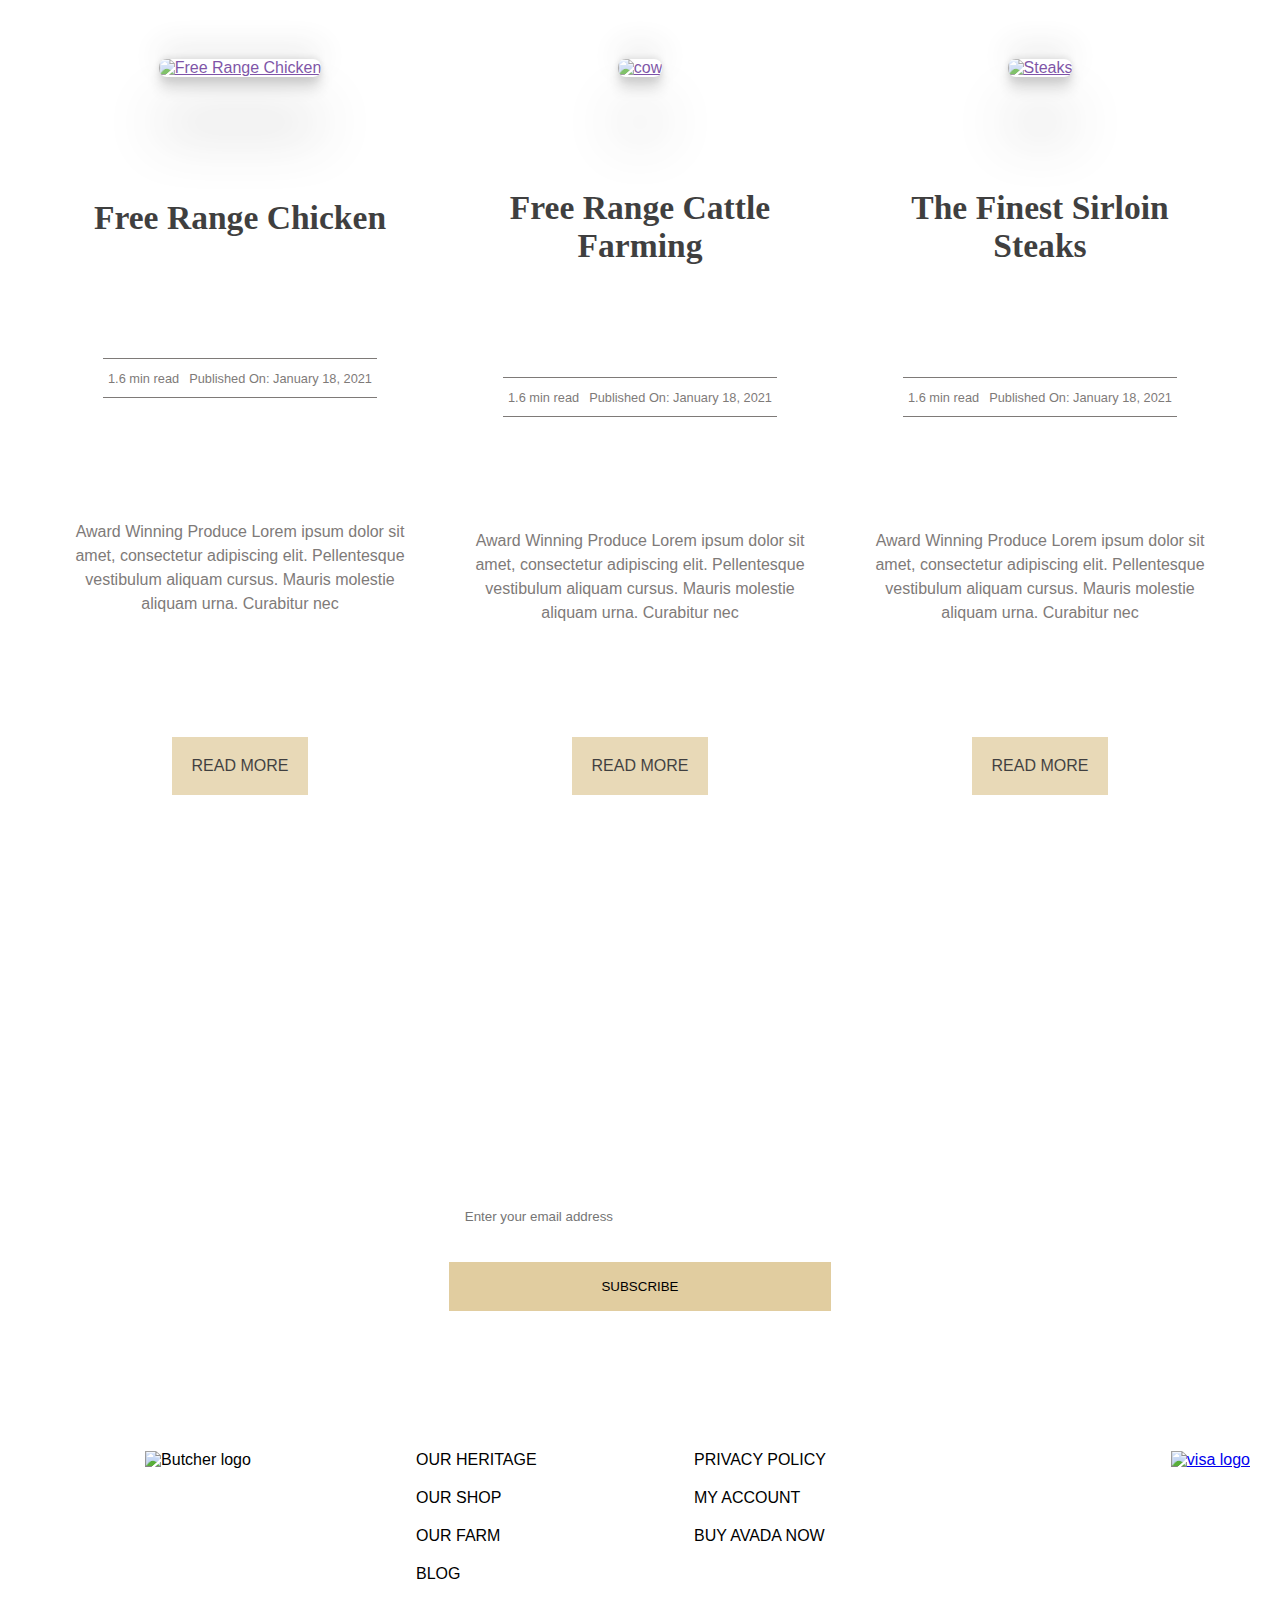
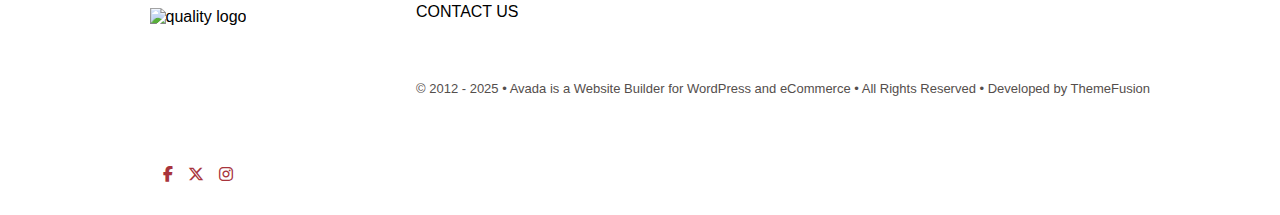
==== commit e93bf6ec: "spinning effect added to hamburger menu and dynamic color change for nav links added" ====
--- a/pages/blog.html
+++ b/pages/blog.html
@@ -41,14 +41,23 @@
       </div>
     </header>
     <nav class="navbar" id="navbar">
-      <button class="menu-toggle"><i class="fa-solid fa-bars"></i></button>
+      <input type="checkbox" id="toggle" />
+      <label for="toggle" id="label-toggle">
+        <span class="line line1"></span>
+        <span class="line line2"></span>
+        <span class="line line3"></span>
+      </label>
       <ul class="nav-links b2t animated">
-        <li><a href="#">HOME</a></li>
-        <li><a href="#">OUR HERITAGE</a></li>
-        <li><a href="#">OUR SHOP</a></li>
-        <li><a href="#">OUR FARM</a></li>
-        <li><a href="#">BLOG</a></li>
-        <li><a href="#">CONTACT US</a></li>
+        <li><a href="../index.html" data-href="index">HOME</a></li>
+        <li>
+          <a href="our-heritage.html" data-href="our-heritage">OUR HERITAGE</a>
+        </li>
+        <li><a href="our-shop.html" data-href="our-shop">OUR SHOP</a></li>
+        <li><a href="our-farm.html" data-href="our-farm">OUR FARM</a></li>
+        <li><a href="blog.html" data-href="blog">BLOG</a></li>
+        <li>
+          <a href="contact-us.html" data-href="contact-us">CONTACT US</a>
+        </li>
       </ul>
     </nav>
     <main>
@@ -249,11 +258,11 @@
             <div class="links-container">
               <div class="links-wrapper1">
                 <ul class="footer-links">
-                  <li><a href="#">OUR HERITAGE</a></li>
-                  <li><a href="#">OUR SHOP</a></li>
-                  <li><a href="#">OUR FARM</a></li>
-                  <li><a href="#">BLOG</a></li>
-                  <li><a href="#">CONTACT US</a></li>
+                  <li><a href="our-heritage.html">OUR HERITAGE</a></li>
+                  <li><a href="our-shop.html">OUR SHOP</a></li>
+                  <li><a href="our-farm.html">OUR FARM</a></li>
+                  <li><a href="blog.html">BLOG</a></li>
+                  <li><a href="contact-us.html">CONTACT US</a></li>
                 </ul>
               </div>
               <div class="links-wrapper2">
--- a/styles/common.css
+++ b/styles/common.css
@@ -76,14 +76,9 @@
   box-shadow: 0px 4px 10px rgba(0, 0, 0, 0.2);
   z-index: 1000;
 }
-.menu-toggle {
+#toggle {
   display: none;
-  cursor: pointer;
-  background: none;
-  border: none;
-  color: white;
-  padding: 10px;
-  font-size: 2em;
+  position: relative;
 }
 .nav-links {
   list-style: none;
@@ -93,11 +88,13 @@
 }
 .nav-links li {
   margin: 0 15px;
-  padding: 20px;
+
   cursor: pointer;
   transition: 0.5s ease;
 }
 .nav-links a {
+  display: block;
+  padding: 20px;
   color: #ffffff;
   text-decoration: none;
   font-size: 0.9em;
@@ -107,7 +104,12 @@
 .nav-links li:hover a {
   color: var(--mustard);
 }
-
+.nav-links > li > a.activate-color {
+  color: var(--mustard);
+}
+#label-toggle {
+  display: none;
+}
 .main-newsletter {
   width: 100%;
   padding: 70px 30px 65px;
@@ -298,10 +300,43 @@
   nav {
     flex-direction: column;
     align-items: flex-end;
-    padding: 0;
-  }
-  .menu-toggle {
+
+    min-height: 3rem;
+  }
+
+  #label-toggle {
+    padding: 15px;
+    margin-right: 5px;
+    user-select: none;
+    cursor: pointer;
+    display: flex;
+    flex-direction: column;
+    gap: 8px;
+  }
+  #label-toggle .line {
+    width: 30px;
+    height: 4px;
+    background-color: white;
     display: block;
+    transition: all 0.4s ease;
+    position: relative;
+    border-radius: 3px;
+  }
+
+  #toggle:checked ~ #label-toggle .line1 {
+    top: 14px;
+    left: 0;
+    transform: rotate(-720deg) scaleX(0);
+  }
+  #toggle:checked ~ #label-toggle .line2 {
+    transform: rotate(-765deg);
+    height: 6px;
+  }
+  #toggle:checked ~ #label-toggle .line3 {
+    top: -14px;
+    left: 0;
+    height: 6px;
+    transform: rotate(-855deg);
   }
   .nav-links {
     display: none;
@@ -316,12 +351,14 @@
   }
   .nav-links li {
     margin: 0;
-    padding: 20px;
     border-bottom: 1px solid #544e4c34;
   }
   .nav-links li a {
     color: #000000;
     font-weight: lighter;
+    padding: 20px;
+    width: 100%;
+    height: 100%;
   }
   .nav-links li:hover {
     background-color: var(--red-theme);
